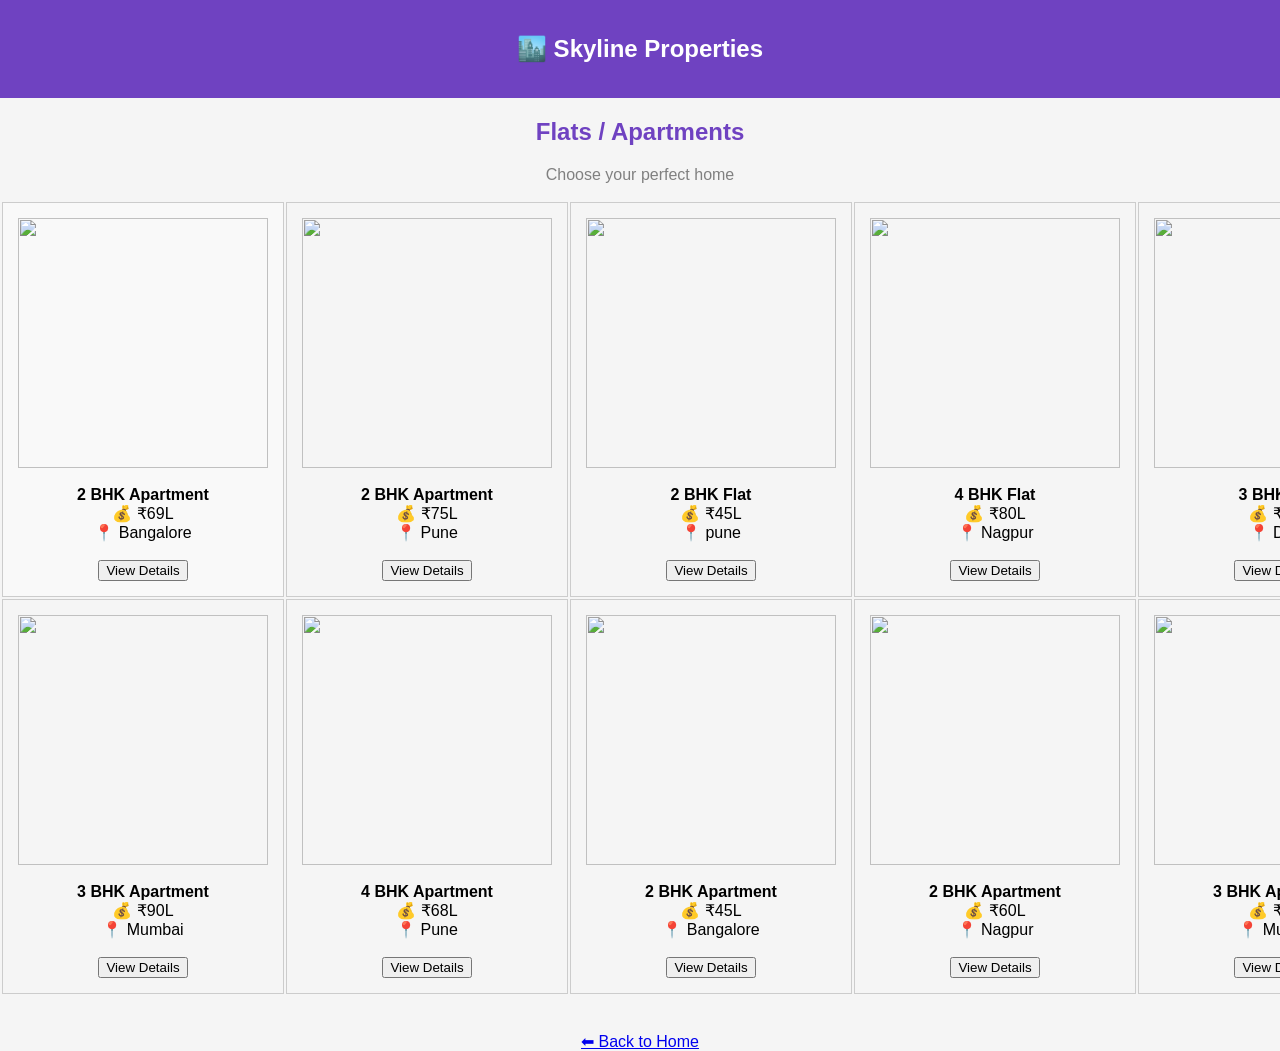
==== flat.html @ 3d002b2d "Add files via upload" ====
<html>
<head>
    <title>Flats / Apartments</title>
</head>

<body style="background-color:whitesmoke; margin:0; font-family:Arial;">

<div style="background-color:#6f42c1; color:white; padding:15px; text-align:center;">
    <h2>🏙️ Skyline Properties</h2>
</div>


<center>
    <h2 style="color:#6f42c1;">Flats / Apartments</h2>
    <p style="color:gray;">Choose your perfect home</p>
</center>

<table align="center" cellpadding="20">

<tr>
    <td align="center" style="border:1px solid #ccc; padding:15px; background-color:#f9f9f9;">
        <img src="flat1bhk.jpg" width="250" height="250"><br><br>
        <b>2 BHK Apartment</b><br>
        💰 ₹69L<br>
        📍 Bangalore<br><br>
        <button>View Details</button>
    </td>

    <td align="center" style="border:1px solid #ccc; padding:15px;">
        <img src="flat2bhk.jpg" width="250"height="250"><br><br>
        <b>2 BHK Apartment</b><br>
        💰 ₹75L<br>
        📍 Pune<br><br>
        <button>View Details</button>
    </td>

    <td align="center" style="border:1px solid #ccc; padding:15px;">
        <img src="flat3bhk.jpg" width="250"height="250"><br><br>
        <b>2 BHK Flat</b><br>
        💰 ₹45L<br>
        📍 pune<br><br>
        <button>View Details</button>
    </td>
    <td align="center" style="border:1px solid #ccc; padding:15px;">
        <img src="f9.jpg" width="250"height="250"><br><br>
        <b>4 BHK Flat</b><br>
        💰 ₹80L<br>
        📍 Nagpur<br><br>
        <button>View Details</button>
    </td>
    <td align="center" style="border:1px solid #ccc; padding:15px;">
        <img src="f10.jpg" width="250"height="250"><br><br>
        <b>3 BHK Flat</b><br>
        💰 ₹90L<br>
        📍 Delhi<br><br>
        <button>View Details</button>
    </td>
</tr>

<tr>
    <td align="center" style="border:1px solid #ccc; padding:15px;">
        <img src="flat4bhk.jpg" width="250"height="250"><br><br>
        <b>3 BHK Apartment</b><br>
        💰 ₹90L<br>
        📍 Mumbai<br><br>
        
        <button>View Details</button>
    </td>

    <td align="center" style="border:1px solid #ccc; padding:15px;">
        <img src="flat5bhk.jpg" width="250"height="250"><br><br>
        <b>4 BHK Apartment</b><br>
        💰 ₹68L<br>
        📍 Pune<br><br>
        <button>View Details</button>
    </td>
    <td align="center" style="border:1px solid #ccc; padding:15px;">
        <img src="flat6bhk.jpg" width="250"height="250"><br><br>
        <b>2 BHK Apartment</b><br>
        💰 ₹45L<br>
        📍 Bangalore<br><br>
        <button>View Details</button>
    </td>
    <td align="center" style="border:1px solid #ccc; padding:15px;">
        <img src="f7.jpg" width="250"height="250"><br><br>
        <b>2 BHK Apartment</b><br>
        💰 ₹60L<br>
        📍 Nagpur<br><br>
        <button>View Details</button>
    </td>
    <td align="center" style="border:1px solid #ccc; padding:15px;">
        <img src="f8.jpg" width="250"height="250"><br><br>
        <b>3 BHK Apartment</b><br>
        💰 ₹80L<br>
        📍 Mumbai<br><br>
        <button>View Details</button>
    </td>
   
    
</tr>

</table>

<br><br>


<center>
    <a href="index.html">⬅ Back to Home</a>
</center>

</body>
</html>
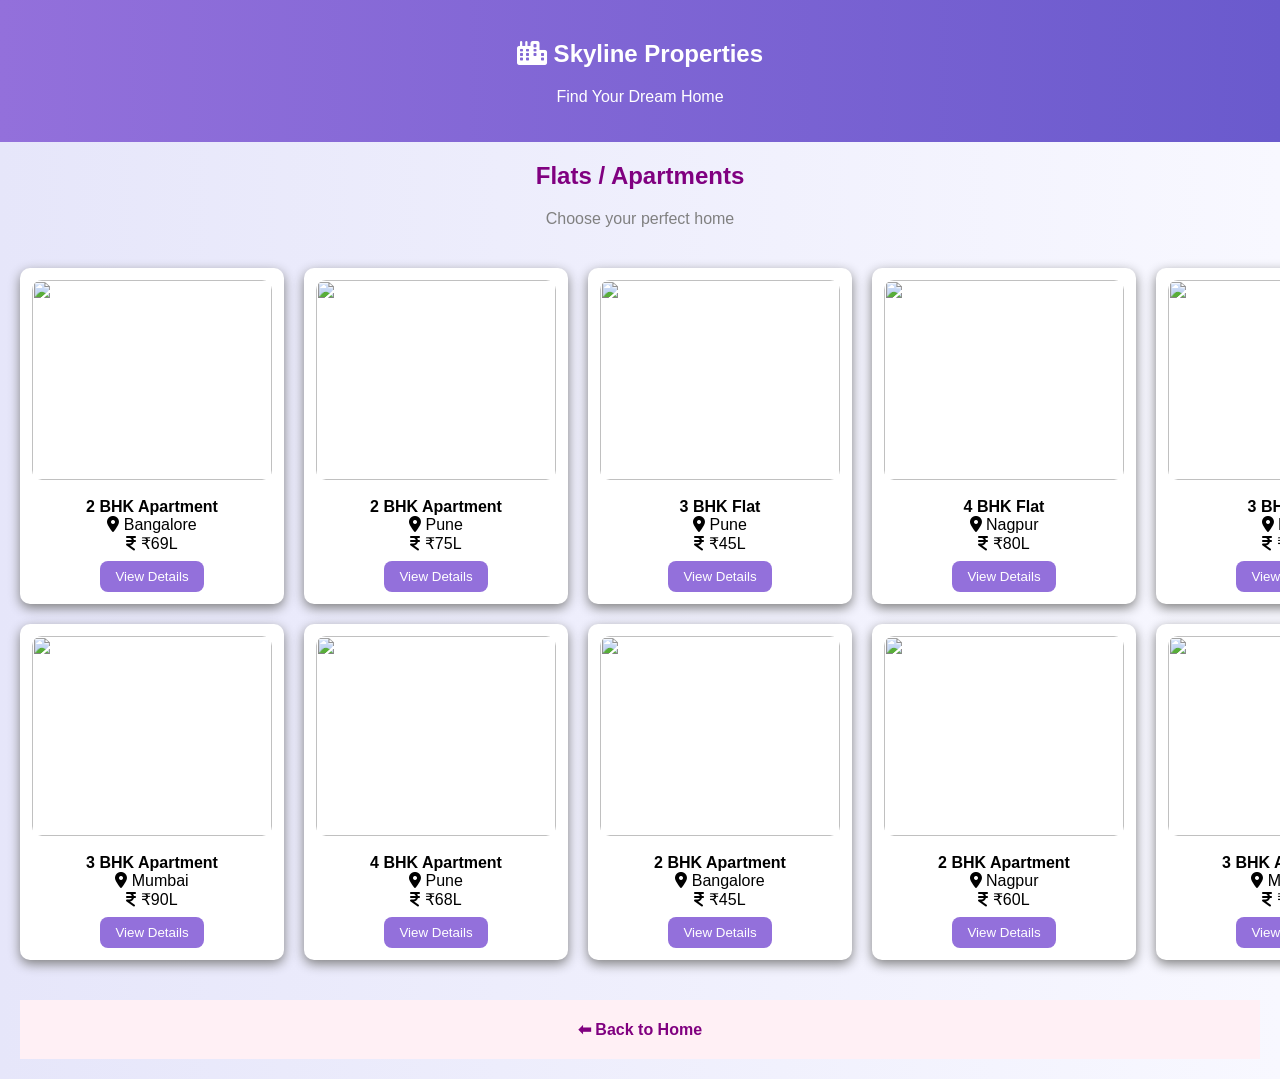
==== commit c4cdef96: "Refactor flat.html with improved styling and structure" ====
--- a/flat.html
+++ b/flat.html
@@ -1,113 +1,195 @@
-
 <html>
 <head>
-    <title>Flats / Apartments</title>
+<title>Flats / Apartments</title>
+
+<link rel="stylesheet" href="https://cdnjs.cloudflare.com/ajax/libs/font-awesome/6.5.0/css/all.min.css">
+
+<style>
+
+body{
+margin:0;
+font-family:Arial;
+background:linear-gradient(to right, lavender, ghostwhite);
+}
+
+.header{
+background:linear-gradient(to right, mediumpurple, slateblue);
+color:white;
+padding:20px;
+text-align:center;
+}
+
+.title{
+text-align:center;
+color:purple;
+margin-top:20px;
+}
+
+.subtitle{
+text-align:center;
+color:gray;
+margin-bottom:20px;
+}
+
+.property-table{
+margin:auto;
+border-spacing:20px;
+}
+
+.property-table td{
+background:white;
+border-radius:10px;
+padding:12px;
+text-align:center;
+box-shadow:0 4px 12px gray;
+transition:0.3s;
+}
+
+.property-table td:hover{
+transform:scale(1.05);
+}
+
+.property-table img{
+width:240px;
+height:200px;
+border-radius:10px;
+}
+
+button{
+padding:8px 15px;
+border:none;
+border-radius:8px;
+background:mediumpurple;
+color:white;
+cursor:pointer;
+margin-top:8px;
+}
+
+button:hover{
+background:slateblue;
+}
+
+.footer{
+background:lavenderblush;
+margin:20px;
+padding:20px;
+text-align:center;
+}
+
+a{
+text-decoration:none;
+color:purple;
+font-weight:bold;
+}
+
+</style>
 </head>
 
-<body style="background-color:whitesmoke; margin:0; font-family:Arial;">
+<body>
 
-<div style="background-color:#6f42c1; color:white; padding:15px; text-align:center;">
-    <h2>🏙️ Skyline Properties</h2>
+<div class="header">
+<h2><i class="fa-solid fa-city"></i> Skyline Properties</h2>
+<p>Find Your Dream Home</p>
 </div>
 
+<h2 class="title">Flats / Apartments</h2>
+<p class="subtitle">Choose your perfect home</p>
 
-<center>
-    <h2 style="color:#6f42c1;">Flats / Apartments</h2>
-    <p style="color:gray;">Choose your perfect home</p>
-</center>
-
-<table align="center" cellpadding="20">
+<table class="property-table">
 
 <tr>
-    <td align="center" style="border:1px solid #ccc; padding:15px; background-color:#f9f9f9;">
-        <img src="flat1bhk.jpg" width="250" height="250"><br><br>
-        <b>2 BHK Apartment</b><br>
-        💰 ₹69L<br>
-        📍 Bangalore<br><br>
-        <button>View Details</button>
-    </td>
 
-    <td align="center" style="border:1px solid #ccc; padding:15px;">
-        <img src="flat2bhk.jpg" width="250"height="250"><br><br>
-        <b>2 BHK Apartment</b><br>
-        💰 ₹75L<br>
-        📍 Pune<br><br>
-        <button>View Details</button>
-    </td>
+<td>
+<img src="flat1bhk.jpg"><br><br>
+<b>2 BHK Apartment</b><br>
+<i class="fa-solid fa-location-dot"></i> Bangalore<br>
+<i class="fa-solid fa-indian-rupee-sign"></i> ₹69L<br>
+<button>View Details</button>
+</td>
 
-    <td align="center" style="border:1px solid #ccc; padding:15px;">
-        <img src="flat3bhk.jpg" width="250"height="250"><br><br>
-        <b>2 BHK Flat</b><br>
-        💰 ₹45L<br>
-        📍 pune<br><br>
-        <button>View Details</button>
-    </td>
-    <td align="center" style="border:1px solid #ccc; padding:15px;">
-        <img src="f9.jpg" width="250"height="250"><br><br>
-        <b>4 BHK Flat</b><br>
-        💰 ₹80L<br>
-        📍 Nagpur<br><br>
-        <button>View Details</button>
-    </td>
-    <td align="center" style="border:1px solid #ccc; padding:15px;">
-        <img src="f10.jpg" width="250"height="250"><br><br>
-        <b>3 BHK Flat</b><br>
-        💰 ₹90L<br>
-        📍 Delhi<br><br>
-        <button>View Details</button>
-    </td>
+<td>
+<img src="flat2bhk.jpg"><br><br>
+<b>2 BHK Apartment</b><br>
+<i class="fa-solid fa-location-dot"></i> Pune<br>
+<i class="fa-solid fa-indian-rupee-sign"></i> ₹75L<br>
+<button>View Details</button>
+</td>
+
+<td>
+<img src="flat3bhk.jpg"><br><br>
+<b>3 BHK Flat</b><br>
+<i class="fa-solid fa-location-dot"></i> Pune<br>
+<i class="fa-solid fa-indian-rupee-sign"></i> ₹45L<br>
+<button>View Details</button>
+</td>
+
+<td>
+<img src="f9.jpg"><br><br>
+<b>4 BHK Flat</b><br>
+<i class="fa-solid fa-location-dot"></i> Nagpur<br>
+<i class="fa-solid fa-indian-rupee-sign"></i> ₹80L<br>
+<button>View Details</button>
+</td>
+
+<td>
+<img src="f10.jpg"><br><br>
+<b>3 BHK Flat</b><br>
+<i class="fa-solid fa-location-dot"></i> Delhi<br>
+<i class="fa-solid fa-indian-rupee-sign"></i> ₹90L<br>
+<button>View Details</button>
+</td>
+
 </tr>
 
 <tr>
-    <td align="center" style="border:1px solid #ccc; padding:15px;">
-        <img src="flat4bhk.jpg" width="250"height="250"><br><br>
-        <b>3 BHK Apartment</b><br>
-        💰 ₹90L<br>
-        📍 Mumbai<br><br>
-        
-        <button>View Details</button>
-    </td>
 
-    <td align="center" style="border:1px solid #ccc; padding:15px;">
-        <img src="flat5bhk.jpg" width="250"height="250"><br><br>
-        <b>4 BHK Apartment</b><br>
-        💰 ₹68L<br>
-        📍 Pune<br><br>
-        <button>View Details</button>
-    </td>
-    <td align="center" style="border:1px solid #ccc; padding:15px;">
-        <img src="flat6bhk.jpg" width="250"height="250"><br><br>
-        <b>2 BHK Apartment</b><br>
-        💰 ₹45L<br>
-        📍 Bangalore<br><br>
-        <button>View Details</button>
-    </td>
-    <td align="center" style="border:1px solid #ccc; padding:15px;">
-        <img src="f7.jpg" width="250"height="250"><br><br>
-        <b>2 BHK Apartment</b><br>
-        💰 ₹60L<br>
-        📍 Nagpur<br><br>
-        <button>View Details</button>
-    </td>
-    <td align="center" style="border:1px solid #ccc; padding:15px;">
-        <img src="f8.jpg" width="250"height="250"><br><br>
-        <b>3 BHK Apartment</b><br>
-        💰 ₹80L<br>
-        📍 Mumbai<br><br>
-        <button>View Details</button>
-    </td>
-   
-    
+<td>
+<img src="flat4bhk.jpg"><br><br>
+<b>3 BHK Apartment</b><br>
+<i class="fa-solid fa-location-dot"></i> Mumbai<br>
+<i class="fa-solid fa-indian-rupee-sign"></i> ₹90L<br>
+<button>View Details</button>
+</td>
+
+<td>
+<img src="flat5bhk.jpg"><br><br>
+<b>4 BHK Apartment</b><br>
+<i class="fa-solid fa-location-dot"></i> Pune<br>
+<i class="fa-solid fa-indian-rupee-sign"></i> ₹68L<br>
+<button>View Details</button>
+</td>
+
+<td>
+<img src="flat6bhk.jpg"><br><br>
+<b>2 BHK Apartment</b><br>
+<i class="fa-solid fa-location-dot"></i> Bangalore<br>
+<i class="fa-solid fa-indian-rupee-sign"></i> ₹45L<br>
+<button>View Details</button>
+</td>
+
+<td>
+<img src="f7.jpg"><br><br>
+<b>2 BHK Apartment</b><br>
+<i class="fa-solid fa-location-dot"></i> Nagpur<br>
+<i class="fa-solid fa-indian-rupee-sign"></i> ₹60L<br>
+<button>View Details</button>
+</td>
+
+<td>
+<img src="f8.jpg"><br><br>
+<b>3 BHK Apartment</b><br>
+<i class="fa-solid fa-location-dot"></i> Mumbai<br>
+<i class="fa-solid fa-indian-rupee-sign"></i> ₹80L<br>
+<button>View Details</button>
+</td>
+
 </tr>
 
 </table>
 
-<br><br>
-
-
-<center>
-    <a href="index.html">⬅ Back to Home</a>
-</center>
+<div class="footer">
+<a href="index.html">⬅ Back to Home</a>
+</div>
 
 </body>
-</html>+</html>
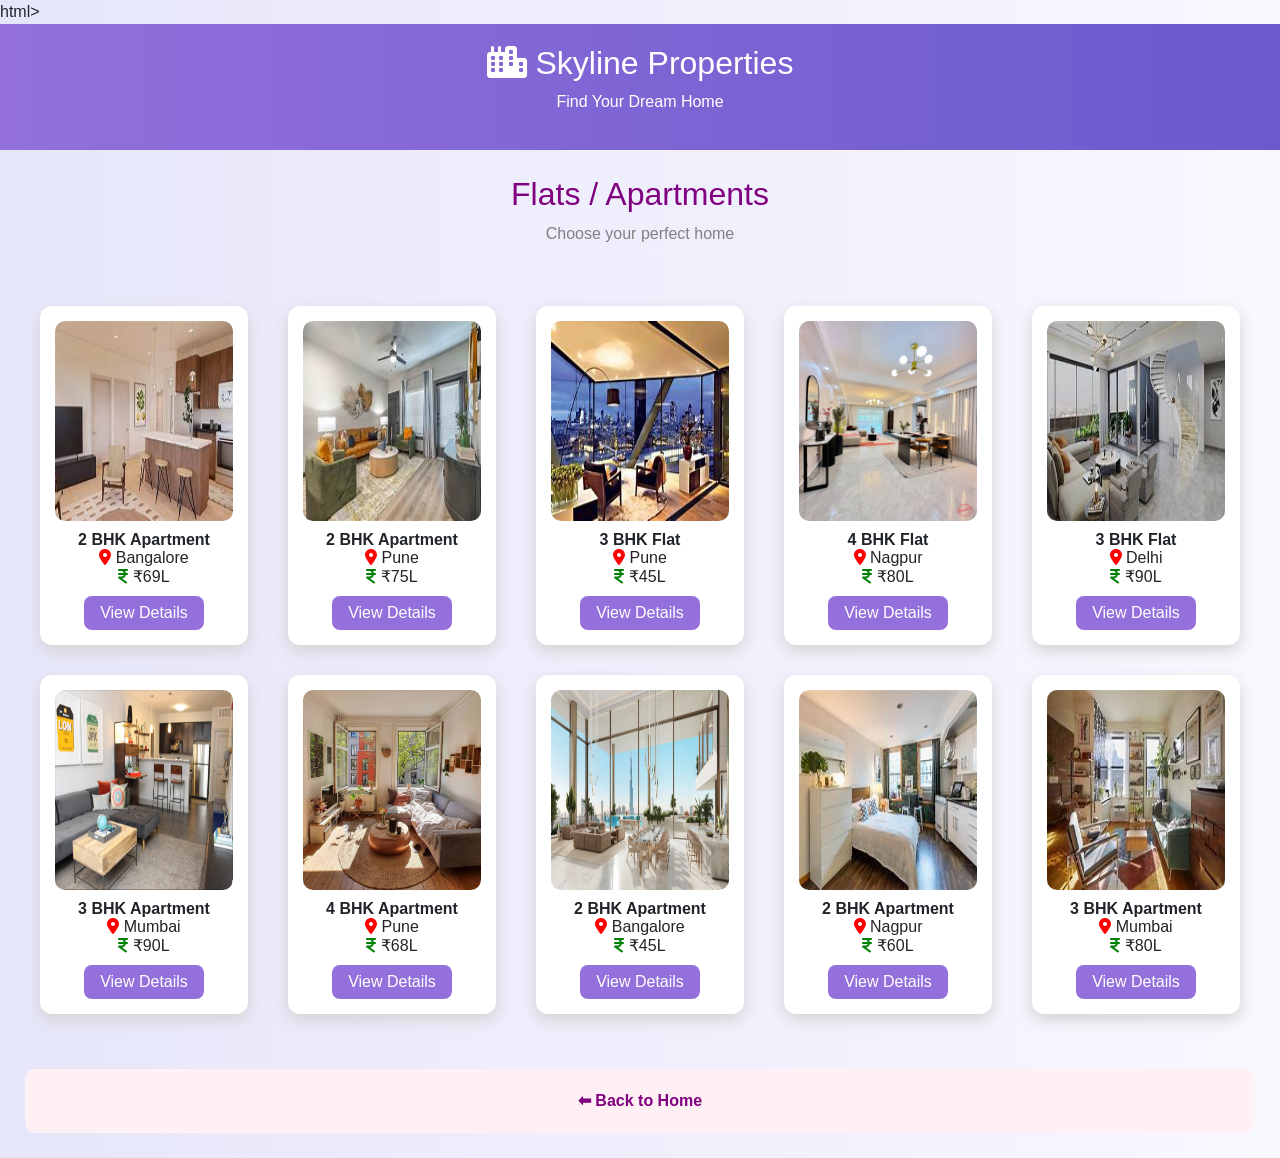
==== commit 715f2091: "Refactor flat.html to use Bootstrap and add modal Updated the flat listing page with Bootstrap for i" ====
--- a/flat.html
+++ b/flat.html
@@ -1,6 +1,10 @@
-<html>
+html>
 <head>
 <title>Flats / Apartments</title>
+
+
+<link href="https://cdn.jsdelivr.net/npm/bootstrap@5.3.0/dist/css/bootstrap.min.css" rel="stylesheet">
+
 
 <link rel="stylesheet" href="https://cdnjs.cloudflare.com/ajax/libs/font-awesome/6.5.0/css/all.min.css">
 
@@ -22,58 +26,69 @@
 .title{
 text-align:center;
 color:purple;
-margin-top:20px;
+margin-top:25px;
 }
 
 .subtitle{
 text-align:center;
 color:gray;
-margin-bottom:20px;
-}
+margin-bottom:30px;
+}
+
 
 .property-table{
 margin:auto;
-border-spacing:20px;
-}
+border-collapse:separate;
+border-spacing:40px 30px;
+}
+
 
 .property-table td{
 background:white;
-border-radius:10px;
-padding:12px;
-text-align:center;
-box-shadow:0 4px 12px gray;
+border-radius:12px;
+padding:15px;
+text-align:center;
+box-shadow:0 6px 15px lightgray;
 transition:0.3s;
+width:240px;
+position:relative;
+z-index:1;
 }
 
 .property-table td:hover{
-transform:scale(1.05);
-}
+transform:scale(1.06);
+}
+
 
 .property-table img{
-width:240px;
+width:100%;
 height:200px;
 border-radius:10px;
-}
+margin-bottom:10px;
+}
+
 
 button{
-padding:8px 15px;
+padding:8px 16px;
 border:none;
 border-radius:8px;
 background:mediumpurple;
 color:white;
 cursor:pointer;
-margin-top:8px;
+margin-top:10px;
 }
 
 button:hover{
 background:slateblue;
 }
 
+
 .footer{
 background:lavenderblush;
-margin:20px;
+margin:25px;
 padding:20px;
 text-align:center;
+border-radius:10px;
 }
 
 a{
@@ -87,6 +102,7 @@
 
 <body>
 
+
 <div class="header">
 <h2><i class="fa-solid fa-city"></i> Skyline Properties</h2>
 <p>Find Your Dream Home</p>
@@ -95,48 +111,49 @@
 <h2 class="title">Flats / Apartments</h2>
 <p class="subtitle">Choose your perfect home</p>
 
+
 <table class="property-table">
 
 <tr>
 
 <td>
-<img src="flat1bhk.jpg"><br><br>
-<b>2 BHK Apartment</b><br>
-<i class="fa-solid fa-location-dot"></i> Bangalore<br>
-<i class="fa-solid fa-indian-rupee-sign"></i> ₹69L<br>
-<button>View Details</button>
-</td>
-
-<td>
-<img src="flat2bhk.jpg"><br><br>
-<b>2 BHK Apartment</b><br>
-<i class="fa-solid fa-location-dot"></i> Pune<br>
-<i class="fa-solid fa-indian-rupee-sign"></i> ₹75L<br>
-<button>View Details</button>
-</td>
-
-<td>
-<img src="flat3bhk.jpg"><br><br>
+<img src="flat1bhk.jpg">
+<b>2 BHK Apartment</b><br>
+<i class="fa-solid fa-location-dot" style="color:red;"></i> Bangalore<br>
+<i class="fa-solid fa-indian-rupee-sign" style="color:green;"></i> ₹69L<br>
+<button onclick="showDetails('2 BHK Apartment','Bangalore','₹69L','1200 sq ft')">View Details</button>
+</td>
+
+<td>
+<img src="flat2bhk.jpg">
+<b>2 BHK Apartment</b><br>
+<i class="fa-solid fa-location-dot" style="color:red;"></i> Pune<br>
+<i class="fa-solid fa-indian-rupee-sign" style="color:green;"></i> ₹75L<br>
+<button onclick="showDetails('2 BHK Apartment','Pune','₹75L','1300 sq ft')">View Details</button>
+</td>
+
+<td>
+<img src="flat3bhk.jpg">
 <b>3 BHK Flat</b><br>
-<i class="fa-solid fa-location-dot"></i> Pune<br>
-<i class="fa-solid fa-indian-rupee-sign"></i> ₹45L<br>
-<button>View Details</button>
-</td>
-
-<td>
-<img src="f9.jpg"><br><br>
+<i class="fa-solid fa-location-dot" style="color:red;"></i> Pune<br>
+<i class="fa-solid fa-indian-rupee-sign" style="color:green;"></i> ₹45L<br>
+<button onclick="showDetails('3 BHK Flat','Pune','₹45L','1100 sq ft')">View Details</button>
+</td>
+
+<td>
+<img src="f9.jpg">
 <b>4 BHK Flat</b><br>
-<i class="fa-solid fa-location-dot"></i> Nagpur<br>
-<i class="fa-solid fa-indian-rupee-sign"></i> ₹80L<br>
-<button>View Details</button>
-</td>
-
-<td>
-<img src="f10.jpg"><br><br>
+<i class="fa-solid fa-location-dot" style="color:red;"></i> Nagpur<br>
+<i class="fa-solid fa-indian-rupee-sign" style="color:green;"></i> ₹80L<br>
+<button onclick="showDetails('4 BHK Flat','Nagpur','₹80L','1500 sq ft')">View Details</button>
+</td>
+
+<td>
+<img src="f10.jpg">
 <b>3 BHK Flat</b><br>
-<i class="fa-solid fa-location-dot"></i> Delhi<br>
-<i class="fa-solid fa-indian-rupee-sign"></i> ₹90L<br>
-<button>View Details</button>
+<i class="fa-solid fa-location-dot" style="color:red;"></i> Delhi<br>
+<i class="fa-solid fa-indian-rupee-sign" style="color:green;"></i> ₹90L<br>
+<button onclick="showDetails('3 BHK Flat','Delhi','₹90L','1400 sq ft')">View Details</button>
 </td>
 
 </tr>
@@ -144,52 +161,89 @@
 <tr>
 
 <td>
-<img src="flat4bhk.jpg"><br><br>
+<img src="flat4bhk.jpg">
 <b>3 BHK Apartment</b><br>
-<i class="fa-solid fa-location-dot"></i> Mumbai<br>
-<i class="fa-solid fa-indian-rupee-sign"></i> ₹90L<br>
-<button>View Details</button>
-</td>
-
-<td>
-<img src="flat5bhk.jpg"><br><br>
+<i class="fa-solid fa-location-dot" style="color:red;"></i> Mumbai<br>
+<i class="fa-solid fa-indian-rupee-sign" style="color:green;"></i> ₹90L<br>
+<button onclick="showDetails('3 BHK Apartment','Mumbai','₹90L','1400 sq ft')">View Details</button>
+</td>
+
+<td>
+<img src="flat5bhk.jpg">
 <b>4 BHK Apartment</b><br>
-<i class="fa-solid fa-location-dot"></i> Pune<br>
-<i class="fa-solid fa-indian-rupee-sign"></i> ₹68L<br>
-<button>View Details</button>
-</td>
-
-<td>
-<img src="flat6bhk.jpg"><br><br>
-<b>2 BHK Apartment</b><br>
-<i class="fa-solid fa-location-dot"></i> Bangalore<br>
-<i class="fa-solid fa-indian-rupee-sign"></i> ₹45L<br>
-<button>View Details</button>
-</td>
-
-<td>
-<img src="f7.jpg"><br><br>
-<b>2 BHK Apartment</b><br>
-<i class="fa-solid fa-location-dot"></i> Nagpur<br>
-<i class="fa-solid fa-indian-rupee-sign"></i> ₹60L<br>
-<button>View Details</button>
-</td>
-
-<td>
-<img src="f8.jpg"><br><br>
+<i class="fa-solid fa-location-dot" style="color:red;"></i> Pune<br>
+<i class="fa-solid fa-indian-rupee-sign" style="color:green;"></i> ₹68L<br>
+<button onclick="showDetails('4 BHK Apartment','Pune','₹68L','1500 sq ft')">View Details</button>
+</td>
+
+<td>
+<img src="flat6bhk.jpg">
+<b>2 BHK Apartment</b><br>
+<i class="fa-solid fa-location-dot" style="color:red;"></i> Bangalore<br>
+<i class="fa-solid fa-indian-rupee-sign" style="color:green;"></i> ₹45L<br>
+<button onclick="showDetails('2 BHK Apartment','Bangalore','₹45L','1100 sq ft')">View Details</button>
+</td>
+
+<td>
+<img src="f7.jpg">
+<b>2 BHK Apartment</b><br>
+<i class="fa-solid fa-location-dot" style="color:red;"></i> Nagpur<br>
+<i class="fa-solid fa-indian-rupee-sign" style="color:green;"></i> ₹60L<br>
+<button onclick="showDetails('2 BHK Apartment','Nagpur','₹60L','1200 sq ft')">View Details</button>
+</td>
+
+<td>
+<img src="f8.jpg">
 <b>3 BHK Apartment</b><br>
-<i class="fa-solid fa-location-dot"></i> Mumbai<br>
-<i class="fa-solid fa-indian-rupee-sign"></i> ₹80L<br>
-<button>View Details</button>
+<i class="fa-solid fa-location-dot" style="color:red;"></i> Mumbai<br>
+<i class="fa-solid fa-indian-rupee-sign" style="color:green;"></i> ₹80L<br>
+<button onclick="showDetails('3 BHK Apartment','Mumbai','₹80L','1400 sq ft')">View Details</button>
 </td>
 
 </tr>
 
 </table>
+
+
+<div class="modal fade" id="propertyModal">
+<div class="modal-dialog">
+<div class="modal-content">
+
+<div class="modal-header">
+<h5 id="modalTitle"></h5>
+<button class="btn-close" data-bs-dismiss="modal"></button>
+</div>
+
+<div class="modal-body" id="modalBody"></div>
+
+</div>
+</div>
+</div>
+
 
 <div class="footer">
 <a href="index.html">⬅ Back to Home</a>
 </div>
 
+<script>
+
+function showDetails(name, location, price, area){
+
+document.getElementById("modalTitle").innerText = name;
+
+document.getElementById("modalBody").innerHTML =
+"📍 Location: " + location + "<br>" +
+"💰 Price: " + price + "<br>" +
+"📐 Area: " + area;
+
+var myModal = new bootstrap.Modal(document.getElementById('propertyModal'));
+myModal.show();
+
+}
+
+</script>
+
+<script src="https://cdn.jsdelivr.net/npm/bootstrap@5.3.0/dist/js/bootstrap.bundle.min.js"></script>
+
 </body>
 </html>
